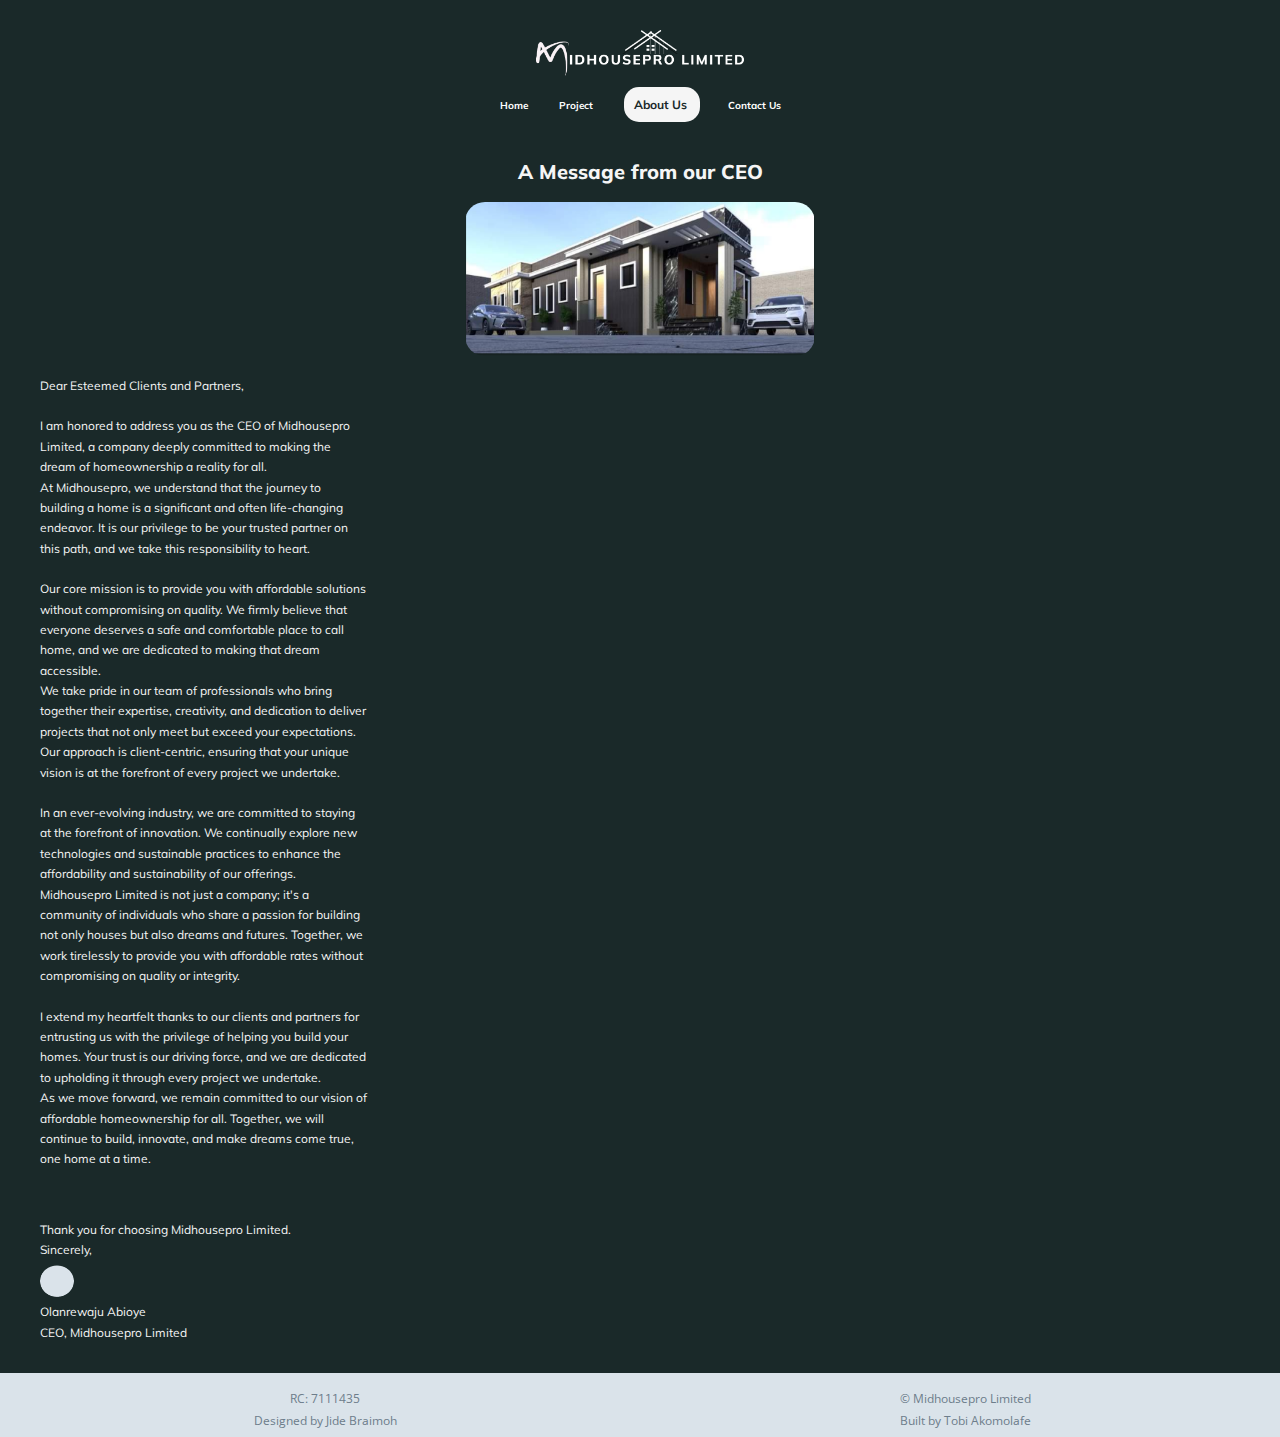
==== about.html @ d9597db4 "mobile version for all pages completed" ====
<!DOCTYPE html>
<html lang="en">
<head>
    <meta charset="UTF-8">
    <meta name="viewport" content="width=device-width, initial-scale=1.0">
    <meta name="description" content="Mid House Pro Limited Company">
    <title>MidHouseProLimited-About</title>
    <link rel="stylesheet" href="style.css">
</head>
<body>
    <section class="main">
        <nav>
            <div class="mainLogo"> </div>
            <div class="navLinks">
                <ul>
                    <li><a href="index.html" class=""> Home </a></li>
                    <li><a href="projects.html" class=""> Project </a></li>
                    <li><a href="#" class="active"> About Us </a></li>
                    <li><a href="#" class=""> Contact Us </a></li>
                </ul>
            </div>
        </nav>

        <div class="about_us">
            <h1> A Message from our CEO</h1>
            <img src="/assets/aboutUs.png" alt="" srcset="">

            <p>
                Dear Esteemed Clients and Partners,
            </p>
            <p>
                I am honored to address you as the CEO of Midhousepro Limited, 
                a company deeply committed to making the dream of homeownership a reality for all.

                <br>At Midhousepro, we understand that the journey to building a home is a significant 
                and often life-changing endeavor. It is our privilege to be your trusted partner on this path, 
                and we take this responsibility to heart.
            </p>

            <p>
                Our core mission is to provide you with affordable solutions without compromising on quality. 
                We firmly believe that everyone deserves a safe and comfortable place to call home, and we are 
                dedicated to making that dream accessible.

                <br>We take pride in our team of professionals who bring together their expertise, creativity, 
                and dedication to deliver projects that not only meet but exceed your expectations. Our approach is 
                client-centric, ensuring that your unique vision is at the forefront of every project we undertake.
            </p>



            <p>
                In an ever-evolving industry, we are committed to staying at the forefront of innovation. 
                We continually explore new technologies and sustainable practices to enhance the affordability 
                and sustainability of our offerings.

                <br>Midhousepro Limited is not just a company; it's a community of individuals who share a 
                passion for building not only houses but also dreams and futures. Together, we work tirelessly 
                to provide you with affordable rates without compromising on quality or integrity.
            </p>


            <p>
                I extend my heartfelt thanks to our clients and partners for entrusting us with the privilege 
                of helping you build your homes. Your trust is our driving force, and we are dedicated to 
                upholding it through every project we undertake.
                
                <br>As we move forward, we remain committed to our vision of affordable homeownership for all. 
                Together, we will continue to build, innovate, and make dreams come true, one home at a time.
            </p>


            <p class="signature">
                Thank you for choosing Midhousepro Limited.
                <br>Sincerely,
            </p>
            <p class="signature_ecclipse">
                <img src="assets/Ellipse.png" alt="" srcset="">
            </p>
            <p class="signature_CEO">
                Olanrewaju Abioye
                <br>CEO, Midhousepro Limited
            </p>
        </div>
    </section>


    <footer>
        <p>RC: 7111435 </p>
        <p>&copy; Midhousepro Limited</p>
        <p>Designed by Jide Braimoh</p>
        <p>Built by Tobi Akomolafe</p>
    </footer>
    
    <script src="script.js"></script>
</body>
</html>
---- style.css ----
/* http://meyerweb.com/eric/tools/css/reset/ 
   v2.0 | 20110126
   License: none (public domain)
*/

html,
body,
div,
span,
applet,
object,
iframe,
h1,
h2,
h3,
h4,
h5,
h6,
p,
blockquote,
pre,
a,
abbr,
acronym,
address,
big,
cite,
code,
del,
dfn,
em,
img,
ins,
kbd,
q,
s,
samp,
small,
strike,
strong,
sub,
sup,
tt,
var,
b,
u,
i,
center,
dl,
dt,
dd,
ol,
ul,
li,
fieldset,
form,
label,
legend,
table,
caption,
tbody,
tfoot,
thead,
tr,
th,
td,
article,
aside,
canvas,
details,
embed,
figure,
figcaption,
footer,
header,
hgroup,
menu,
nav,
output,
ruby,
section,
summary,
time,
mark,
audio,
video {
    margin: 0;
    padding: 0;
    border: 0;
    font-size: 100%;
    /* font: inherit; */
    vertical-align: baseline;
}

/* HTML5 display-role reset for older browsers */
article,
aside,
details,
figcaption,
figure,
footer,
header,
hgroup,
menu,
nav,
section {
    display: block;
}

body {
    line-height: 1;
}

ol,
ul {
    list-style: none;
}

blockquote,
q {
    quotes: none;
}

blockquote:before,
blockquote:after,
q:before,
q:after {
    content: '';
    content: none;
}

table {
    border-collapse: collapse;
    border-spacing: 0;
}



/* variables */
:root {
    --mhpgreen: #1A2929;
    --white: #f5f5f5;
    --mhpblue: #DAE3EA;
    --mhpgrey: #6D7D8B;
}


/* Font definitions */
@font-face {
    font-family: mulish;
    src: url(/fonts/Mulish-VariableFont_wght.ttf);
}

@font-face {
    font-family: opensans;
    src: url(/fonts/OpenSans-VariableFont_wdth.ttf);
}

@font-face {
    font-family: se ;
    src: url();
}

/* general settings */
h1{
    font-family: 'Segoe UI', Tahoma, Geneva, Verdana, sans-serif;
}

p{
    font-family: opensans;
}

html {
    background-color: var(--mhpgreen);
    color: var(--white);
    overflow-x: hidden;
}


/* Main Setting for Phone starts here */
.mainLogo {
    width: 209px;
    height: 46px;
    margin: 30px auto 5px auto;
    background-image: url(/assets/LogoMain.png);
    background-position: center;
    background-size: contain;
}

.navLinks {
    text-align: center;
    margin-top: 20px;
    margin-bottom: 12px;
}

.navLinks ul {
    margin: auto;
    width: 100%;
}

.navLinks li {
    color: white;
    display: inline;
}

.navLinks a {
    color: white;
    font-size: 10px;
    font-weight: 700;
    font-family: mulish;
    text-decoration: none;
    margin: 0px 14px;
}

.active {
    color: var(--mhpgreen) !important;
    background-color: var(--white);
    font-size: 12px !important;
    padding: 10px;
    border-radius: 15px;
}

.home_banner_Heading{
    margin: 40px auto 20px 18px;
}

.home_banner_Heading h1{
    margin-top: 15px;
    font-size: 30px;
    font-weight: 600;
    font-family: 'Segoe UI', Tahoma, Geneva, Verdana, sans-serif;
}

.home_banner_images {
    display: grid;
    grid-template-columns: 6fr 4fr;
    gap: 3px;
    margin: 20px;
    height: 89px;
}

.home_banner_image1 {
    grid-column: 1/2;
    /* width: 249px; */
    background-image: url(/assets/Home_banner1.png);
    background-size: cover;
    background-repeat: no-repeat;
}

.home_banner_imageGroup {
    grid-column: 2/3;
    display: grid;
    grid-template-columns: 1fr 1fr;
    gap: 3px;
}

.home_banner_image2 {
    background-image: url(/assets/Home_banner2.png);
    background-size: cover;
    background-repeat: no-repeat;
}

.home_banner_image3 {
    background-image: url(/assets/Home_banner3.png);
    background-size:cover;
    background-repeat: no-repeat;
}

.ceo_caption{
    height: 90px;
    background-color: var(--white);
    color: var(--mhpgreen);
    border: solid 1px var(--mhpgreen);
    font-family: 'Segoe UI', Tahoma, Geneva, Verdana, sans-serif;
}

figure{
    font-weight: 600;
    font-size: 16px;
    padding: 10px;
    margin: 10px;
    align-content: center;
    position: absolute;
}

figcaption{
    text-align: right;
    margin: 5px auto;
    font-size: 12px;
}


.why_us{
    text-align: center;
    margin-top: 30px;
}

.why_us h1{
    text-transform: uppercase;
    font-size: 22px;
    font-weight: 600;
    margin-bottom: 10px;
}

.why_us p{
    text-align: center;
    margin: auto;
    width: 75%;
    font-size: 16px;
    line-height: 1.5;
}

.why_us_img{
    margin-top: 20px;
    display: grid;
    grid-template-columns: repeat(12, 1fr);
    row-gap: 5px;
}

#whyusimg_1{
    grid-column: 1/13;
    grid-row: 1;
}

#whyusimg_2{
    width: 100%;
    grid-column: 1/6;
    grid-row: 2;
}

#whyusimg_3{
    width: 100%;
    grid-column:6/13;
    grid-row: 2;
    /* margin-top: 40px; */
}

.why_us_points{
    margin: 30px 10px;
}

.why_us_data{
    display: grid;
    grid-template-columns: repeat(12 1fr);
    gap: 10px;
    margin-bottom: 12px;
}

.why_us_data img{
    grid-column: 1/2;
}

.why_us_data p{
    grid-column: 2/13;
    line-height: 1.4;
}

.contact_btn{
    width: 162px;
    height: 60px;
    border-radius: 20px
}

.contact_btn a{
    text-decoration: none;
    color: black;
    font-size: 20px;
}

.mhp_commitment{
    margin-top: 70px;
    width: 100%;

}

.mhp_commitment_item{
    margin-bottom: 50px;
}

.commitment_img img{
    /* padding: 5 */
    display: flex;
    justify-content: center;
    align-content: center;
    width: 90%;
    margin: auto;
   
}

.commitment_data h1{
    margin-top: 50px;
    margin-left: 20px;
    font-size: 48px;
    font-family: opensans;
    font-weight: 700;
    line-height: 1.3;
}

.commitment_data p{
    margin-top: 30px;
    margin-left: 20px;
    margin-right: 10px;
    font-size: 16px;
    font-family: opensans;
    line-height: 1.8;
    text-align: justify;
}

.learnmore{
    margin-left: 20px;
    margin-top: 40px;
}

.learnmore img, .learnmore p{
    display: inline-block;
    font-size: 16px;
    font-weight: 700;
}
.mhp_reviews{
    margin: 20px;
}


.review_heading h1{
    font-size: 48px;
    font-weight: 800;
    font-family: opensans;
    line-height: 1.5;
}

.review_block{
    width: 90%;
    height: 400px;
    background-color: var(--mhpblue);
    margin: 50px auto 30px auto;
    padding: 10px;
}

.review_block img{
    margin: 50px auto 0px 20px;
}

.review_block p{
    margin: 20px auto 0px 20px;
    color: var(--mhpgrey);
    font-size: 18px;
    font-family: mulish;
    line-height: 1.6;
}

.reviewer{
    display: grid;
    grid-template-columns: 1fr 3fr;
    gap: 10px;
    color: var(--mhpgrey);
    margin-top: 40px;

}

.reviewer img{
    grid-column: 1/2;
    margin: auto;
}

.reviewer h3{
    grid-column: 2/3;
    font-family: mulish;
    font-size: 18px;
}


.reviewer span{
    line-height: 2;
    font-size: 12px;
}


.Mhp_contactus{
    background-color: var(--mhpblue);
    color: var(--mhpgrey);
}

.Mhp_contactus img{
    display: flex;
    margin: auto;
    padding-top: 20px;
}

.contact_social, .contact_services{
    margin: 40px 30px auto 20px;
}

.contact_services{
    margin-top: 10px;
}


.contact_social p, .contact_services p{
    font-family: mulish;
    text-transform: uppercase;
    font-size: 16px;
    font-weight: 800;
    margin-bottom: 10px;
}


.contact_social img {
    padding: 0;
    display: inline;
}

.contact_social a, .contact_services a{
    text-decoration: none;
    color: var(--mhpgrey);
    font-size: 14px;
    font-weight: 600;
    font-family: mulish;
}

.contact_social li, .contact_services li{
    margin-bottom: 5px;
}

.contact_paragraph{
    display: block;
    margin-left: 20px;
}

.form_contact_us {
    width: 95%;
    margin: 60px auto 0px auto;
   }
   
.form_contact_us button {
width: 295px;
height: 63px;
margin-left: 30px;
margin-bottom: 0px;
border-radius: 10px;
border-color: var(--white);
text-align: left;
padding-left: 20px;
text-transform: uppercase;
font-weight: 700;
background-color: var(--mhpgrey);
color: var(--white);

}

.form_contact_us img{
    display: inline;
}

.form_contact_us p{
    text-align: right;
    font-size: 0.7em;
    font-family: mulish;
    color: var(--mhpgrey);
    padding-bottom: 40px;
}

.form_contact_us a{
    text-decoration: none;
}


.form_items {
margin: 10px;
padding-bottom: 10px;
border-bottom: solid 1px var(--mhpgrey)
}

.form_contact_us input {
width: 70%;
background-color: rgba(0, 0, 0, 0);
border-style: none;
color: var(--mhpgrey);
outline: none;
padding-left: 30px;
text-overflow: ellipsis;
}

.form_items textarea {
background-color: rgba(0, 0, 0, 0);
width: 100%;
outline: none;
border-style: none;
color: var(--mhpgrey);
}

footer{
    display: grid;
    grid-template-columns: 1fr 1fr;
    font-family: mulish;
    font-size: 12px;
    background-color: var(--mhpblue);
    color: var(--mhpgrey);
    padding: 20px 0px 0px 0px;
}

footer p{
margin-left: 10px;
margin-bottom: 10px;
text-align: center;
}


/* Styling for Project Page */
.projects_intro{
    margin-top: 70px;
    margin-bottom: 30px;
    font-family: 'Segoe UI', Tahoma, Geneva, Verdana, sans-serif;
    margin-left: 40px;
}

.projects_intro h1{
    font-size: 20px;
    font-weight: 700;
}

.projects_intro p{
    width: 80%;
    font-size: 18px;
    margin-top: 30px;
    font-weight: 700;
    line-height: 1.6;
}

.project_list{
    width: 90%;
    height: 500px;
    margin: 30px auto;
    background-color: var(--mhpblue);
    color: black;
    font-family: mulish;
    font-size: 24px;
    line-height: 1.5;
    border-radius: 10px;
}

.project_list img{
    width: 100%;
    height: 220px;
}

.project_list p{
    margin-left: 20px;
}

.project_btn{
    width: 200px;
    height: 48px;
    border-radius: 4px;
    background-color: var(--mhpblue);
    text-align: center;
    color: var(--mhpgrey);
    margin-left: 20px;
    margin-bottom: 50px;
    font-family: mulish;
    font-size: 16px;
}


/* styling aboutus page here */

.about_us img{
    display: flex;
    width: 350px;
    height: 154px;
    margin: 20px auto;
    border-radius: 20px;
}

.about_us h1{
    font-family: mulish;
    font-size: 20px;
    font-weight: 800;
    text-align: center;
    margin-top: 50px;
    margin-bottom: 0px;
}

.about_us p{
    margin-left: 40px;
    margin-bottom: 20px;
    width: 327px;
    font-family: mulish;
    font-size: 12px;
    line-height: 1.7;
}

.signature{
    margin-bottom: 5px !important;
    margin-top: 50px !important;
}


.signature_ecclipse{
    margin-bottom: 5px !important;
}

.signature_ecclipse img{
    width: auto;
    height: auto;
    margin: 0px !important;
}

.signature_CEO{
    margin-bottom: 30px !important;
}
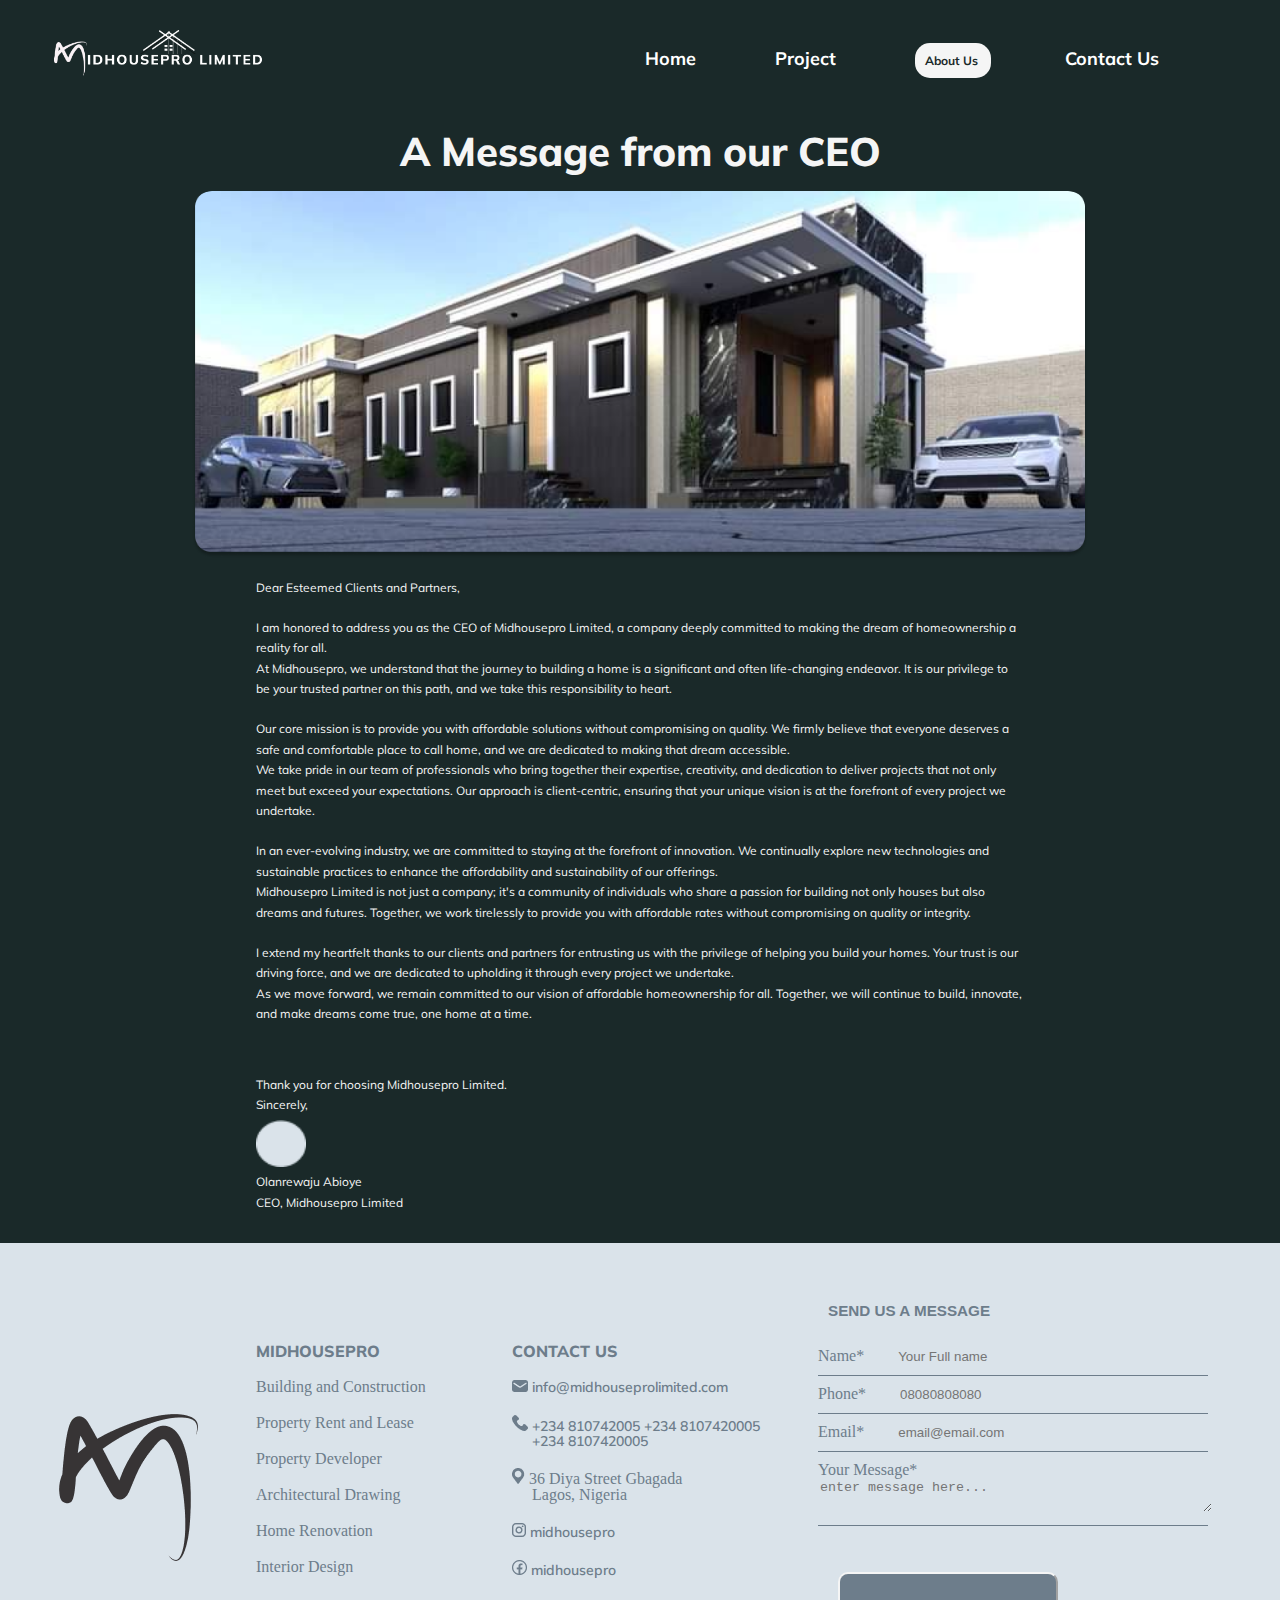
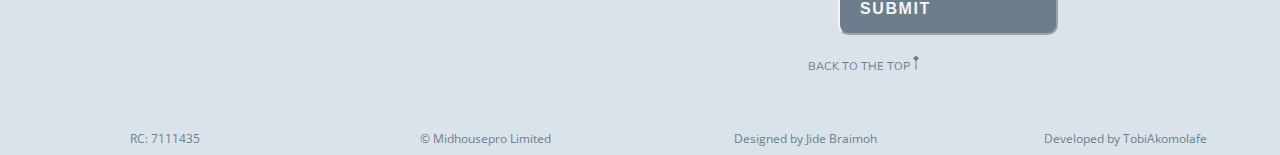
==== commit ead06154: "final updates" ====
--- a/about.html
+++ b/about.html
@@ -9,14 +9,14 @@
 </head>
 <body>
     <section class="main">
-        <nav>
+        <nav class="large_nav">
             <div class="mainLogo"> </div>
             <div class="navLinks">
                 <ul>
                     <li><a href="index.html" class=""> Home </a></li>
                     <li><a href="projects.html" class=""> Project </a></li>
                     <li><a href="#" class="active"> About Us </a></li>
-                    <li><a href="#" class=""> Contact Us </a></li>
+                    <li><a href="#contactUs" class=""> Contact Us </a></li>
                 </ul>
             </div>
         </nav>
@@ -84,14 +84,94 @@
         </div>
     </section>
 
+<section>
+    <!-- contactUs footer -->
+    <div class="Mhp_contactus">
+        <img class="contact_us_logo" src="/assets/footer_logo.png" alt="">
+        <div class="contact_services">
+            <p>midhousepro</p>
+            <ul>
+                <li> Building and Construction </li>
+                <li> Property Rent and Lease </li>
+                <li> Property Developer </li>
+                <li> Architectural Drawing </li>
+                <li> Home Renovation </li>
+                <li> Interior Design </li>
+            </ul>
+        </div>
 
-    <footer>
-        <p>RC: 7111435 </p>
-        <p>&copy; Midhousepro Limited</p>
-        <p>Designed by Jide Braimoh</p>
-        <p>Built by Tobi Akomolafe</p>
-    </footer>
-    
+
+        <div class="contact_social" id="contactUs">
+            <p>Contact Us</p>
+            <ul>
+                <li>
+                    <img src="/assets/icon_mail.png" alt="">
+                    <a href="mailto:info@midhouseprolimited.com">info@midhouseprolimited.com</a>
+                </li>
+                <li><img src="/assets/icon_phone.png" alt="">
+                    <a href="tel:+234810742005">+234 810742005</a>
+                    <a href="tel:+2348107420005">+234 8107420005</a>
+                    <a class="contact_paragraph" href="tel:+2348107420005">+234 8107420005</a>
+                </li>
+                <li> <img src="/assets/icon_location.png" alt="">
+                    36 Diya Street Gbagada <span class="contact_paragraph">Lagos, Nigeria</span>
+                </li>
+                <li>
+                    <img src="/assets/icon_ig.png" alt="">
+                    <a href="https://instagram.com/midhousepro">midhousepro</a>
+                </li>
+                <li>
+                    <img src="/assets/icon_fb.png" alt="">
+                    <a href="https://fb.com/midhousepro">midhousepro</a>
+                </li>
+            </ul>
+        </div>
+
+        <div class="form_contact_us_main">
+
+            <form class="form_contact_us">
+                <h1 class="contact_heading small_hide">
+                    SEND US A MESSAGE
+                </h1>
+                <div class="form_items">
+                    <label for="name">Name*</label>
+                    <input type="text" id="name" name="name" placeholder="Your Full name">
+                </div>
+
+                <div class="form_items">
+                    <label for="phone">Phone*</label>
+                    <input type="tel" id="Phone" name="phone" placeholder="08080808080">
+                </div>
+
+                <div class="form_items">
+                    <label for="name">Email*</label>
+                    <input type="email" id="email" name="email" placeholder="email@email.com">
+                </div>
+
+                <div class="form_items">
+                    <label for="message">Your Message*</label>
+                    <textarea id="message" name="message" placeholder="enter message here..."></textarea>
+                </div>
+
+                <br>
+                <button> Submit</button>
+                <p class="backtotop"> BACK TO THE TOP
+                    <a href="#">
+                        <img src="/assets/arrow_up.png" alt="">
+                    </a>
+                </p>
+            </form>
+        </div>
+    </div>
+    <!-- ContactUs Ends Here -->
+
+</section>
+<footer>
+    <p>RC: 7111435 </p>
+    <p>&copy; Midhousepro Limited</p>
+    <p>Designed by Jide Braimoh</p>
+    <p>Developed by <a href="http://tobiakomolafe.com"> TobiAkomolafe</a></p>
+</footer>
     <script src="script.js"></script>
 </body>
 </html>--- a/style.css
+++ b/style.css
@@ -177,7 +177,12 @@
 }
 
 
+
 /* Main Setting for Phone starts here */
+.large_screen{
+    display: none;
+}
+
 .mainLogo {
     width: 209px;
     height: 46px;
@@ -280,7 +285,7 @@
     padding: 10px;
     margin: 10px;
     align-content: center;
-    position: absolute;
+    /* position: absolute; */
 }
 
 figcaption{
@@ -434,6 +439,7 @@
     background-color: var(--mhpblue);
     margin: 50px auto 30px auto;
     padding: 10px;
+    position: relative;
 }
 
 .review_block img{
@@ -454,6 +460,8 @@
     gap: 10px;
     color: var(--mhpgrey);
     margin-top: 40px;
+    position: absolute;
+    bottom: 10px;
 
 }
 
@@ -635,6 +643,7 @@
     font-family: mulish;
     font-size: 24px;
     line-height: 1.5;
+    position: relative;
     border-radius: 10px;
 }
 
@@ -645,6 +654,19 @@
 
 .project_list p{
     margin-left: 20px;
+}
+
+.project_list h4{
+    /* display: flex; */
+    position: absolute;
+    bottom: 0px;
+    margin-bottom: 20px;
+    margin-left: 20px;
+    font-family: mulish;
+    color: var(--mhpgrey);
+    font-size: 14px;
+    font-weight: 600;
+
 }
 
 .project_btn{
@@ -695,6 +717,7 @@
 }
 
 
+
 .signature_ecclipse{
     margin-bottom: 5px !important;
 }
@@ -707,4 +730,337 @@
 
 .signature_CEO{
     margin-bottom: 30px !important;
+}
+
+
+
+
+
+/* small tablets 620 - 959px*/
+@media screen and (min-width: 620px){
+
+    .home_main{
+        width: 80%;
+        margin: auto;
+    }
+    .large_screen{
+        display: block;
+    }
+
+    .small_screen {
+        display: none;
+    }
+
+    .navLinks a{
+        margin-left: 60px;
+    }
+
+    .home_banner_Heading{
+        display: grid;
+        grid-template-columns: repeat(12 1fr);
+        margin-bottom: 0px;
+    }
+
+    .home_banner_images{
+        margin-top: 0px;
+        margin-bottom: 40px;
+    }
+
+    .heading_text{
+        grid-column: 1/7;
+    }
+
+    .large_screen_text p{
+        margin-top: 10px;
+        width: 60%;
+        line-height: 1.5;
+    }
+
+    .head_img{
+        grid-column: 9/10;
+    }
+    .head_img img{
+        width: 225px;
+        height: 219px;
+        margin-right: 20px;
+    }
+
+    .home_banner_images{
+        height: 200px;
+    }
+
+    .why_us_grid{
+        display: grid;
+        grid-template-columns: repeat(12 1fr);
+        margin-top: 50px;
+    }
+
+    .why_us_img{
+        display: none;
+        position: relative;
+    }
+
+    .why_us_img img{
+        width: 100%;
+        height: auto;
+    }
+
+    #whyusimg_1{
+        position: relative;
+        top: 0px;
+        width: 240px;
+    }
+
+    #whyusimg_2{
+        position: relative;
+        width: 154px;
+        top: -250px;
+        left: 250px;
+    }
+
+    #whyusimg_3{
+        position: relative;
+        width: 150%;
+        top: -40px;
+        right: 70px;
+    }
+
+    .why_us_points{
+        grid-column: 2/13;
+        margin-left: 100px;
+    }
+
+    .why_us p {
+        width: 100%;
+    }
+    button{
+        display: flex;
+        margin: auto;
+        width: 120px !important;
+        height: 40px !important;
+    }
+    .contact_btn a{
+        width: auto;
+        height: auto;
+        margin: auto;
+    }
+
+    .mhp_commitment_item {
+        display: grid;
+        grid-template-columns: 1fr 1fr;
+        gap: 40px;
+        /* height: max-content; */
+    }
+
+    .commitment_img {
+        height: 100%;
+        width: auto;
+        margin: 0px;
+        flex: left;
+    }
+
+    .learnmore{
+        margin: 50px 0px 0px 20px;
+    }
+
+    .commitment_data{
+        width: 80%;
+    }
+
+    .commitment_data h1{
+        margin: 0px;
+    }
+
+    .commitment_data p{
+        width: 100%;
+    }
+
+    .learnmore p {
+        margin: 0px;
+        width: auto;
+    }
+
+    .mhp_reviews{
+        display: grid;
+        grid-template-columns: 1fr 1fr 1fr;
+        gap: 20px;
+    }
+
+    .review_heading{
+        grid-column: 1/4;
+        margin: 70px auto;
+    }
+
+    .review_heading h1{
+        text-align: center;
+    }
+
+    .Mhp_contactus{
+        display: grid;
+        grid-template-columns: 1fr 1fr 1fr 2fr;
+        width: 100%;
+        margin: 0px;
+        padding: 0px;
+    }
+
+    .contact_services, .contact_social{
+        margin: 100px 0px 0px 0px;
+    }
+
+    .contact_services li,
+    .contact_social li{
+        margin: 20px 0px 20px 0px;
+    }
+
+    .form_contact_us {
+        margin-left: 40px;
+        width: 80%;
+    }
+
+    .contact_heading{
+        font-size: 15.22px;
+        margin: 0px 0px 30px 20px;
+
+    }
+
+    .form_contact_us button{
+        display: inline;
+        width: 220px !important;
+        height: 63px !important;
+        margin: 20px 50px 0px 30px;
+        padding: 10px 0px 0px 20px;
+        font-size: 16px;
+        letter-spacing: 0.1em;
+   
+    }
+
+    .form_contact_us p{
+        display: inline-block;
+    }
+
+    footer{
+        display: grid;
+        grid-template-columns: 1fr 1fr 1fr 1fr;
+    }
+
+    footer a{
+        text-decoration: none;
+        color: var(--mhpgrey);
+    }
+
+
+    .projects_intro{
+        width: 90%;
+        margin: 50px auto 10px auto;
+        padding-left: 60px;
+    }
+
+    .projects_intro p{
+        width: 100%;
+        margin-top: 5px;
+    }
+
+    .projects_intro h1{
+        font-size: 48px ;
+    }
+
+    .project_list_container{
+        display: grid;
+        grid-template-columns: 1fr 1fr 1fr;
+        width: 90%;
+        margin: auto;
+    }
+
+    .project_list p{
+        font-size: 0.8em;
+        color: black;
+    }
+
+    .project_btn{
+        margin: 20px auto 50px auto ;
+        padding: auto;
+        padding-top: 10px;
+        padding-left: 27px;
+        width: 200px;
+        font-size: 0.8em;
+    }
+
+    .about_us img{
+        width: 70%;
+        height: auto;
+    }
+
+    .about_us p{
+        width: 60%;
+        margin-left: auto;
+        margin-right: auto;
+    }
+
+    .about_us h1{
+        font-size: 40px;
+    }
+
+    .signature_ecclipse img{
+        width: 50px !important;
+       text-align: left;
+    }
+
+
+
+    
+}
+
+@media screen and (min-width: 960px){
+
+    .large_nav{
+        display: grid;
+        grid-template-columns: repeat(12 1fr);
+    }
+
+    .mainLogo{
+        grid-column: 1/3;
+    }
+
+    .navLinks{
+        grid-column: 6/10;
+        margin-top: 50px;
+    }
+
+    .navLinks a{
+        font-size: 18px;
+    }
+
+
+    .home_banner_images{
+        height: 283px;
+    }
+
+    .why_us_img img {
+        width: 100%;
+        height: auto;
+    }
+
+    #whyusimg_1 {
+        position: relative;
+        top: 0px;
+        width: 240px;
+    }
+
+    #whyusimg_2 {
+        position: relative;
+        width: 154px;
+        top: -250px;
+        left: 250px;
+    }
+
+    #whyusimg_3 {
+        position: relative;
+        width: 150%;
+        top: -40px;
+        right: 70px;
+
+    }
+
+
+
 }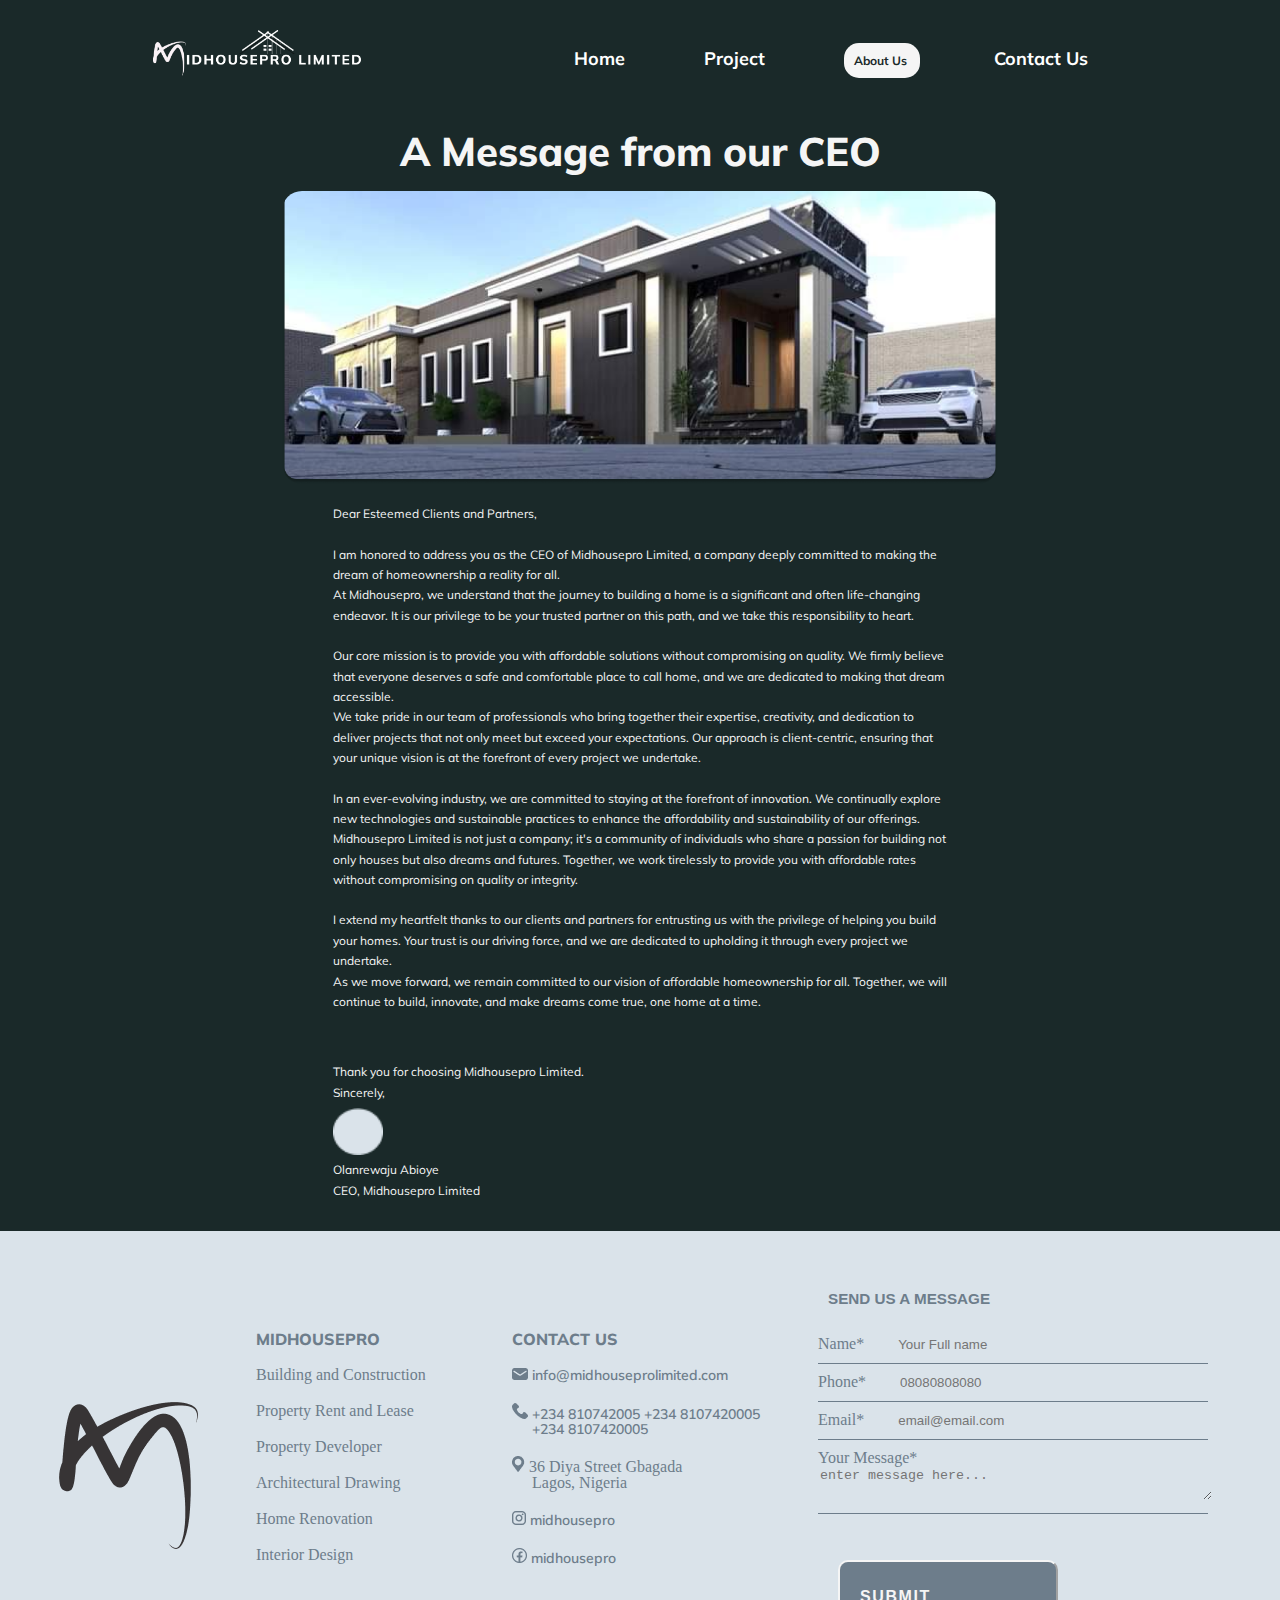
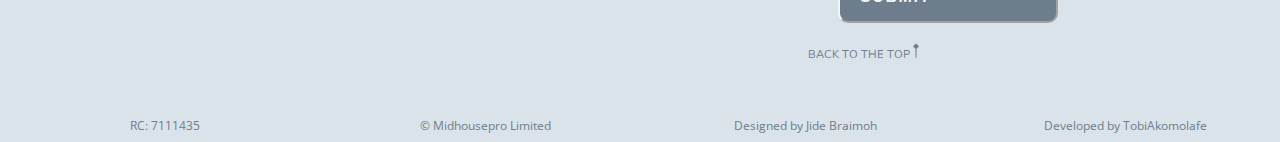
==== commit 78f70e22: "added javascripts code and project new page" ====
--- a/about.html
+++ b/about.html
@@ -8,7 +8,7 @@
     <link rel="stylesheet" href="style.css">
 </head>
 <body>
-    <section class="main">
+    <section class="home_main">
         <nav class="large_nav">
             <div class="mainLogo"> </div>
             <div class="navLinks">
@@ -22,8 +22,8 @@
         </nav>
 
         <div class="about_us">
-            <h1> A Message from our CEO</h1>
-            <img src="/assets/aboutUs.png" alt="" srcset="">
+            <h1 class="reveal_up"> A Message from our CEO</h1>
+            <img class="reveal_down" src="/assets/aboutUs.png" alt="" srcset="">
 
             <p>
                 Dear Esteemed Clients and Partners,
@@ -129,7 +129,7 @@
 
         <div class="form_contact_us_main">
 
-            <form class="form_contact_us">
+            <form action="mailto:info@midhouseprolimited.com" method="post" enctype="text/plain" class="form_contact_us">
                 <h1 class="contact_heading small_hide">
                     SEND US A MESSAGE
                 </h1>
--- a/style.css
+++ b/style.css
@@ -178,6 +178,58 @@
 
 
 
+/* animation settings */
+.reveal_up {
+    position: relative;
+    transform: translateY(-150px);
+    opacity: 0;
+    transition: 2s all ease;
+}
+
+.reveal_up.animate_active {
+    transform: translateY(0);
+    opacity: 1;
+}
+
+.reveal_left{
+
+    position: relative;
+    transform: translateX(-100px);
+    opacity: 0;
+    transition: 2s all ease;
+}
+
+.reveal_left.animate_active {
+    transform: translateX(0);
+    opacity: 1;
+}
+
+
+.reveal_right {
+
+    position: relative;
+    transform: translateX(100px);
+    opacity: 0;
+    transition: 2s all ease;
+}
+
+.reveal_right.animate_active {
+    transform: translateX(0);
+    opacity: 1;
+}
+
+.reveal_down {
+    position: relative;
+    transform: translateY(150px);
+    opacity: 0;
+    transition: 2s all ease;
+}
+
+.reveal_down.animate_active {
+    transform: translateY(0);
+    opacity: 1;
+}
+
 /* Main Setting for Phone starts here */
 .large_screen{
     display: none;
@@ -380,6 +432,14 @@
 
 .mhp_commitment_item{
     margin-bottom: 50px;
+}
+
+.commitment_img img{
+    transition: transform 0.2s;
+}
+
+.commitment_img img:hover{
+    scale: 1.1;
 }
 
 .commitment_img img{
@@ -416,11 +476,18 @@
     margin-top: 40px;
 }
 
+
+
 .learnmore img, .learnmore p{
     display: inline-block;
     font-size: 16px;
     font-weight: 700;
 }
+
+#specialSpace {
+    margin-bottom: 40px !important;
+}
+
 .mhp_reviews{
     margin: 20px;
 }
@@ -614,6 +681,63 @@
 
 
 /* Styling for Project Page */
+
+.ongoing_projects {
+    font-family: 'Segoe UI', Tahoma, Geneva, Verdana, sans-serif;
+    text-transform: uppercase;
+    text-align: center;
+    margin: 40px 0px;
+}
+
+.ongoing_projects h1 {
+    margin-bottom: 20px;
+    font-size: 20px;
+    text-align: left;
+    margin-left: 80px;
+}
+
+.ongoing_projects p {
+    text-transform: capitalize;
+    text-align: left;
+    width: 70%;
+    margin-left: 80px;
+    margin-bottom: 80px;
+    font-size: 18px;
+    /* margin-top: 30px; */
+    font-weight: 700;
+    line-height: 1.6;
+}
+
+
+.ongoing_projects_img{
+    display: grid;
+    grid-template-columns: 1fr;
+}
+
+.pages{
+    display: none;width: 100%;
+}
+
+.projectImages{
+}
+
+.projectImages img{
+    width: 300px;
+    height: 254px;
+    padding: 10px;
+    margin: 0px auto 50px auto;
+    border: solid 1px var(--white);
+}
+
+.Page_active{
+    display: block;
+}
+
+#previous{
+    display: none;
+}
+
+
 .projects_intro{
     margin-top: 70px;
     margin-bottom: 30px;
@@ -626,47 +750,16 @@
     font-weight: 700;
 }
 
-.projects_intro p{
-    width: 80%;
-    font-size: 18px;
-    margin-top: 30px;
-    font-weight: 700;
-    line-height: 1.6;
-}
-
-.project_list{
-    width: 90%;
-    height: 500px;
-    margin: 30px auto;
-    background-color: var(--mhpblue);
-    color: black;
-    font-family: mulish;
-    font-size: 24px;
-    line-height: 1.5;
-    position: relative;
-    border-radius: 10px;
-}
-
-.project_list img{
-    width: 100%;
-    height: 220px;
-}
-
-.project_list p{
-    margin-left: 20px;
-}
-
-.project_list h4{
-    /* display: flex; */
-    position: absolute;
-    bottom: 0px;
-    margin-bottom: 20px;
-    margin-left: 20px;
-    font-family: mulish;
-    color: var(--mhpgrey);
-    font-size: 14px;
-    font-weight: 600;
-
+.project_btn_group {
+    justify-content: center;
+    width: max-content;
+    margin: auto;
+}
+
+.project_btn_group button {
+    margin-left: 5px;
+    width: 200px;
+    font-size: 0.8em;
 }
 
 .project_btn{
@@ -949,6 +1042,24 @@
     }
 
 
+    .ongoing_projects h1{
+        margin: auto;
+        text-align: left;
+        /* margin-left: 300px; */
+        font-size: 48px;
+        font-family: 'Segoe UI', Tahoma, Geneva, Verdana, sans-serif;
+    }
+
+    .ongoing_projects p{
+        margin-bottom: 100px;
+        text-align: left;
+        /* margin-left: 300px; */
+        font-size: 18px;
+        font-family: 'Segoe UI', Tahoma, Geneva, Verdana, sans-serif;
+        text-transform: none;
+    }
+
+
     .projects_intro{
         width: 90%;
         margin: 50px auto 10px auto;
@@ -964,23 +1075,42 @@
         font-size: 48px ;
     }
 
-    .project_list_container{
+    .Page_active{
+        /* width: 80%; */
+        margin: auto;
         display: grid;
-        grid-template-columns: 1fr 1fr 1fr;
-        width: 90%;
+        grid-template-columns: 1fr 1fr;
+    }
+
+    .projectImages img{
+        width:80%;
+        height: auto;
+    }
+    .projects_intro{
+        text-align: center;
+    }
+    .project_swipers{
+        display: flex;
+       justify-content: center;
+       margin-top: 30px;
+    }
+
+    .project_swipers img{
+        width: 80%;
         margin: auto;
     }
 
-    .project_list p{
-        font-size: 0.8em;
-        color: black;
-    }
-
-    .project_btn{
-        margin: 20px auto 50px auto ;
-        padding: auto;
-        padding-top: 10px;
-        padding-left: 27px;
+    .recentProjectSections{
+        margin-bottom: 100px;
+    }
+    .project_btn_group{
+        justify-content: center;
+        width:max-content;
+        margin: auto;
+    }
+
+    .project_btn_group button{
+        margin-left: 40px;
         width: 200px;
         font-size: 0.8em;
     }
